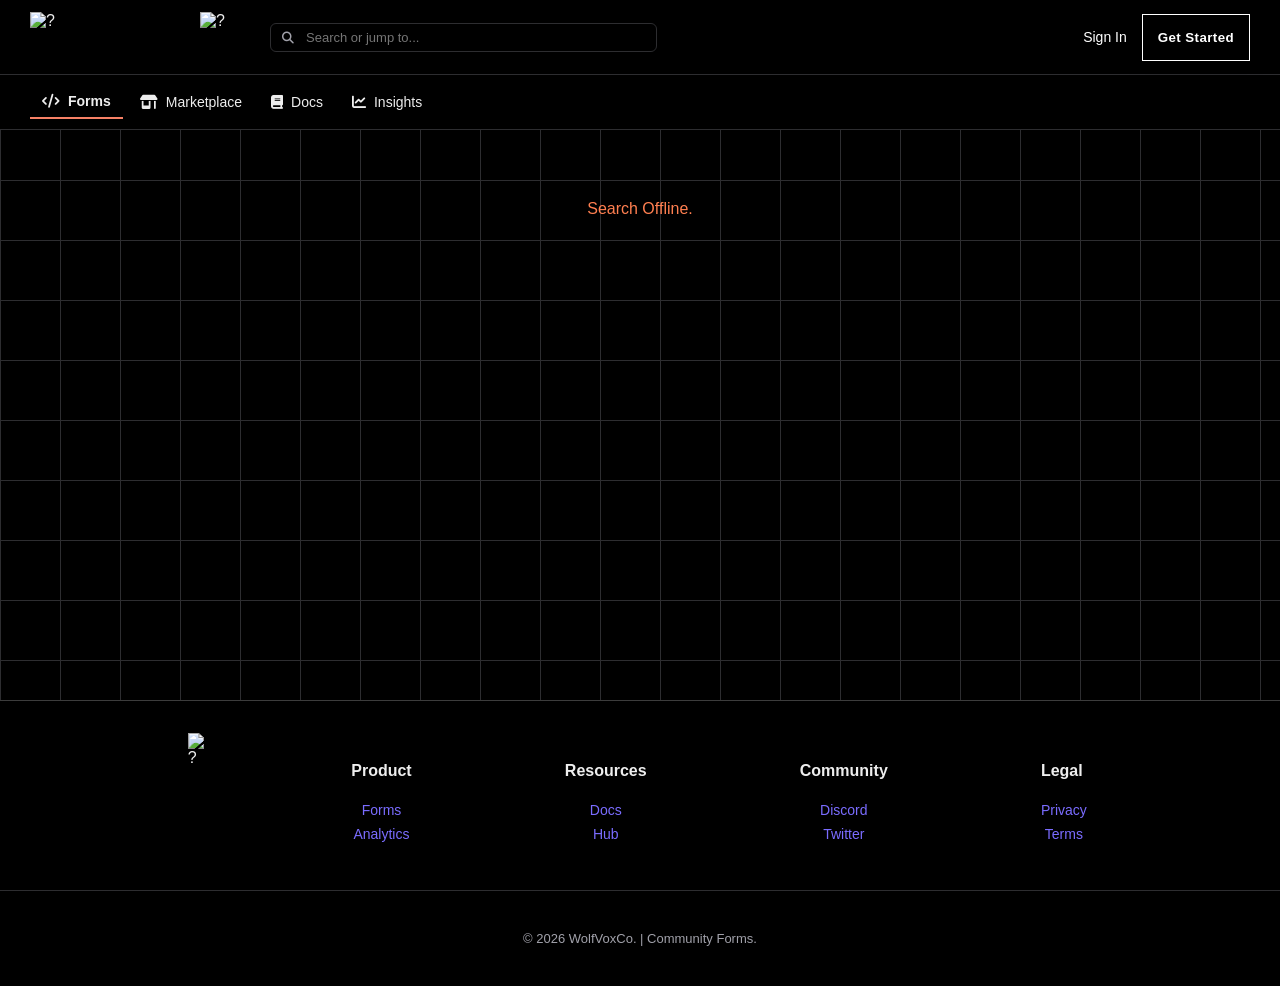
==== index.html @ 466ff3d4 "Update index.html" ====
<!DOCTYPE html>
<html lang="en">
<head>
    <meta charset="UTF-8">
    <meta name="viewport" content="width=device-width, initial-scale=1.0">
    <title>WolfVox™ | DevForms</title>
    <link rel="icon" type="image/x-icon" href="https://github.com/WolfVox/Logos/blob/main/DevForms.png?raw=true">
    <link rel="stylesheet" href="https://cdnjs.cloudflare.com/ajax/libs/font-awesome/6.5.0/css/all.min.css">
    <script src="https://accounts.google.com/gsi/client" async defer></script>
    
    <style>
        :root {
            --bg: #000000;
            --header: #000000;
            --card-bg: #0f0f10;
            --Notic-bg: rgb(0, 0, 0);
            --border: #2d2d30;
            --accent: #7a6cff;
            --text-main: #eeeeee;
            --text-dim: #a1a1aa;
            --render-green: #00d1b2;
            --error: #ff4d4d;
        }

        * { box-sizing: border-box; font-family: 'Inter', -apple-system, sans-serif; transition: all 0.15s ease; }
        
        body { 
            background-color: var(--bg); 
            background-image: linear-gradient(var(--border) 1px, transparent 1px), linear-gradient(90deg, var(--border) 1px, transparent 1px);
            background-size: 60px 60px;
            color: var(--text-main); 
            margin: 0; 
        }

        nav {
            display: flex; align-items: center; gap: 20px;
            padding: 12px 30px; background: var(--header); border-bottom: 1px solid var(--border);
            position: sticky; top: 0; z-index: 1000;
        }
        
        .search-container { flex: 1; max-width: 400px; position: relative; }
        .search-container input {
            width: 100%; background: #000; border: 1px solid var(--border);
            color: rgb(76, 76, 76); padding: 6px 12px 6px 35px; border-radius: 6px; font-size: 13px;
        }
        .search-container i { position: absolute; left: 12px; top: 9px; color: var(--text-dim); font-size: 12px; }

        .sub-nav {
            display: flex; gap: 5px; padding: 10px 30px; 
            background: var(--header); border-bottom: 1px solid var(--border);
            margin-bottom: 30px;
        }
        .sub-btn {
            background: transparent; border: none; color: var(--text-main);
            padding: 8px 12px; border-radius: 6px; cursor: pointer; font-size: 14px;
            display: flex; align-items: center; gap: 8px;
        }
        .sub-btn:hover { background: var(--border); }
        .sub-btn.active { border-bottom: 2px solid #f78166; border-radius: 0; font-weight: 600; }

        .container { max-width: 1100px; margin: 0 auto; padding: 0 20px; min-height: 60vh; }
        .form-row {
            display: flex; align-items: center; justify-content: space-between;
            padding: 16px; background: var(--card-bg); border: 1px solid var(--border);
            margin-bottom: -1px; cursor: pointer;
        }
        .form-row:first-child { border-radius: 6px 6px 0 0; }
        .form-row:last-child { border-radius: 0 0 6px 6px; margin-bottom: 50px; }
        .form-row:hover { background: #1c1c1f; border-color: var(--text-dim); z-index: 5; position: relative; }
        
        .modal { position: fixed; top: 0; left: 0; width: 100%; height: 100%; background: rgba(0,0,0,0.8); display: none; align-items: center; justify-content: center; z-index: 3000; }
        .modal-content { background: var(--card-bg); border: 1px solid var(--border); padding: 30px; border-radius: 12px; width: 100%; max-width: 400px; text-align: center; }
        .modal-content input { width: 100%; padding: 12px; margin: 10px 0; background: #000; border: 1px solid var(--border); color: white; border-radius: 6px; }
        
        .overlay {
            position: fixed; top: 0; right: -100%; width: 100%; max-width: 600px;
            height: 100%; background: var(--header); border-left: 1px solid var(--border);
            z-index: 2000; padding: 60px 40px; overflow-y: auto;
        }
        .overlay.active { right: 0; box-shadow: -20px 0 50px rgba(0,0,0,0.8); }
        .close-btn { position: absolute; top: 20px; right: 20px; cursor: pointer; font-size: 24px; color: var(--text-dim); }

        .sitemap-container {
            max-width: 100%; margin-top: 20px auto;
            background: var(--Notic-bg); border-top: rgba(255, 255, 255, 0.235) solid 0.5px;
            padding: 40px; display: flex;
            justify-content: space-evenly; align-items: center;
        }
        .sitemap-col a { display: block; color: var(--accent); text-decoration: none; margin-bottom: 8px; font-size: 14px; display: flex; align-items: center; justify-content: center; }
        
        footer { text-align: center; padding: 40px; color: var(--text-dim); font-size: 13px; background-color: #000000 ; border-top: 1px solid var(--border); }
        .img-preview { width: 100%; border-radius: 8px; margin: 20px 0; border: 1px solid var(--border); display: block; }
        .vote-disabled { opacity: 0.3; cursor: not-allowed !important; pointer-events: none; }

        .FeedBackBtn {
            position:relative; overflow:hidden; border-radius:0px; border:1px solid rgb(255, 255, 255);
            background:rgba(0, 0, 0, 0.02); color:white; font-weight:600; letter-spacing:0.4px;
            backdrop-filter:blur(6px); transition:all .25s cubic-bezier(.4,0,.2,1);
            box-shadow:0 4px 18px rgba(0,0,0,0.25);  flex:1;  padding: 15px;
            margin: 0px;

        }
        .SiteMapImage {
            display: flex;
            justify-content: center;
            align-items: center;
            height: 5px;
            width: 5px;
        }
        .FeedBackBtn::before {
            content:""; position:absolute; inset:0; background:#ffffff; transform:scaleX(0);
            transform-origin:right; transition:transform .35s cubic-bezier(.65,0,.35,1); z-index:-1;
        }
        .FeedBackBtn:hover::before { transform-origin:left; transform:scaleX(1); }
        .FeedBackBtn:hover { color:#000; border-color:#ffffff; }
    </style>
</head>
<body>

<nav>
    <img style=" margin:0 auto;" src="https://github.com/WolfVox/Logos/blob/main/wolfvoxtm.png?raw=true" alt="?" height="50px" width="150px" >
    <img style=" margin:0 auto;" src="https://github.com/WolfVox/Logos/blob/main/DevForms.png?raw=true" alt="?" height="50px" width="50px" >
    <div class="search-container">
        <i class="fa-solid fa-magnifying-glass"></i>
        <input type="text" id="searchInput" placeholder="Search or jump to..." onkeyup="if(event.key==='Enter') searchForms()">
    </div>
    <div style="flex-grow: 1;"></div>
    <div class="nav-links" id="navAuthArea" style="font-size: 14px; display: flex; gap: 15px; align-items: center;">
        <a href="javascript:void(0)" onclick="openAuth()" style="color:white; text-decoration:none;">Sign In</a>
        <button onclick="handlePublish()" class="FeedBackBtn">Get Started</button>
    </div>
</nav>

<div id="authModal" class="modal">
    <div class="modal-content">
        <h3>Sign In</h3>
        <div id="g_id_onload"
             data-client_id="116311894928-qararv9qqqhtjomb2nbljfbrgrho9uft.apps.googleusercontent.com"
             data-context="signin"
             data-ux_mode="popup"
             data-callback="handleGoogleLogin"
             data-auto_prompt="false">
        </div>
        <div class="g_id_signin" data-type="standard" data-shape="pill" data-theme="filled_black" data-text="continue_with" data-size="large" data-logo_alignment="left" style="display: flex; justify-content: center;"></div>
        
        <div style="margin:20px 0; font-size:12px; color:var(--text-dim);">OR EMAIL (Staff only)</div>
        <input type="email" placeholder="Email Address" disabled>
        <input type="password" placeholder="Password" disabled>
        <button onclick="closeAuth()" style="background:none; border:none; color:var(--text-dim); margin-top:10px; cursor:pointer;">Cancel</button>
    </div>
</div>

<div class="sub-nav">
    <button class="sub-btn active" onclick="location.href='index.html'"><i class="fa-solid fa-code"></i> Forms</button>
    <button class="sub-btn" onclick="location.href='Market'"><i class="fa-solid fa-shop"></i> Marketplace</button>
    <button class="sub-btn" onclick="location.href='Docs'"><i class="fa-solid fa-book"></i> Docs</button>
    <button class="sub-btn" onclick="location.href='Insights'"><i class="fa-solid fa-chart-line"></i> Insights</button>
</div>

<div class="container">
    <div id="results"></div>
</div>

<div id="detailOverlay" class="overlay">
    <div class="close-btn" onclick="closeDetail()">&times;</div>
    <div id="detailContent"></div>
</div>

<div class="sitemap-container">
    <div class="SiteMapImage"><img src="https://github.com/WolfVox/wolfvox.github.io/blob/main/WolfVoxLogo.png?raw=true" alt="?" height="125px" width="125px"></div>
    <div class="sitemap-col"><h4>Product</h4><a href="#">Forms</a><a href="#">Analytics</a></div>
    <div class="sitemap-col"><h4>Resources</h4><a href="#">Docs</a><a href="#">Hub</a></div>
    <div class="sitemap-col"><h4>Community</h4><a href="#">Discord</a><a href="#">Twitter</a></div>
    <div class="sitemap-col"><h4>Legal</h4><a href="#">Privacy</a><a href="#">Terms</a></div>
</div>

<footer>&copy; 2026 WolfVoxCo. | Community Forms.</footer>

<script>
const API = "https://backhand-forms.onrender.com/api/forms";
let currentData = [];
let user = JSON.parse(localStorage.getItem('wv_user')) || null;
const ADMIN_EMAIL = "wolfvoxco@gmail.com";

// --- Auth Utilities ---
function openAuth() { document.getElementById('authModal').style.display='flex'; }
function closeAuth() { document.getElementById('authModal').style.display='none'; }
function handleGoogleLogin(response) {
    const payload = JSON.parse(atob(response.credential.split('.')[1]));
    loginUser(payload.name, payload.email, payload.picture);
}
function loginUser(name, email, img) {
    localStorage.setItem('wv_user', JSON.stringify({name, email, img}));
    location.reload();
}
function handlePublish() {
    if(!user) { openAuth(); } else { window.location.href = 'Create.html'; }
}

function updateNav() {
    if(user) {
        document.getElementById('navAuthArea').innerHTML = `
            <div style="display:flex; align-items:center; gap:10px; background:var(--card-bg); padding:5px 10px; border-radius:20px; border:1px solid var(--border);">
                <span style="font-size:12px;">${user.name}</span>
                <img src="${user.img}" width="24" height="24" style="border-radius:50%; border:1px solid var(--accent); object-fit:cover;">
            </div>
                        <a href="#" onclick="localStorage.removeItem('wv_user'); location.reload();" style="color:var(--error); text-decoration:none; font-size:11px; margin-left:10px;">Logout</a>
            <button onclick="handlePublish()" class="FeedBackBtn" >Publish</button>
`;
    }
}

// --- Main Search Logic ---
async function searchForms() {
    const q = document.getElementById("searchInput").value.toLowerCase().trim();
    const results = document.getElementById("results");
    results.innerHTML = "<div style='padding:40px; text-align:center;'>Searching WolfVox Database...</div>";

    try {
        const res = await fetch(API);
        let data = await res.json();

        const filteredData = data.filter(item => {
            const title = item.title || item.Title || "";
            const content = item.content || item.Content || "";
            return title.toLowerCase().includes(q) || content.toLowerCase().includes(q);
        });

        filteredData.sort((a, b) => (b.likes || 0) - (a.likes || 0));
        results.innerHTML = "";

        if (filteredData.length === 0) {
            results.innerHTML = `<div style="padding:60px; text-align:center; color:var(--text-dim);"><p>No forms found matching "<b>${q}</b>"</p></div>`;
            return;
        }

        filteredData.forEach((item, index) => {
            const fTitle = item.title || item.Title || "Untitled";
            const fEmail = item.authoremail || item.authorEmail || "";
            const fName = item.authorname || item.authorName || "Anonymous Wolf";
            const fImg = item.authorimg || item.authorImg || `https://ui-avatars.com/api/?name=${fName}`;
            const fDate = item.date || item.Date || "Recently";
            const fLikes = item.likes || 0;
            const isVerified = fEmail === ADMIN_EMAIL;
            
            const emailUser = fEmail ? fEmail.split('@')[0].toLowerCase() : 'anonymous';
            const cleanTitle = fTitle.toLowerCase().replace(/[^a-z0-9]/g, ''); 
            const viewerURL = `https://wolfvox.github.io/Form/?id=${emailUser}-${cleanTitle}`;

            results.innerHTML += `
            <div class="form-row">
                <div style="width: 100%; display: flex; justify-content: space-between; align-items: center;">
                    <div>
                        <span style="color:var(--accent); font-weight:700; font-size: 16px;">${fTitle}</span>
                        <div style="display:flex; align-items:center; gap:8px; font-size:11px; color:var(--text-dim); margin-top:4px;">
                            <img src="${fImg}" width="18" height="18" style="border-radius:50%; border:1px solid var(--border); object-fit:cover;">
                            <span>by ${fName} ${isVerified ? '<i class="fa-solid fa-circle-check" style="color:var(--render-green); font-size:10px;"></i>' : ''}</span>
                        </div>
                    </div>
                    <div style="display:flex; gap:15px; color:var(--text-dim); font-size:13px;">
                        <span><i class="fa-solid fa-thumbs-up"></i> ${fLikes}</span>
                    </div>
                </div>

                <div style="width: 100%; display: flex; justify-content: space-between; align-items: center; border-top: 1px solid var(--border); padding-top: 12px; margin-top: 8px;">
                    <div style="font-size:10px; color:var(--text-dim); font-family:monospace;">
                        ID: ${emailUser} • ${fDate.includes('T') ? fDate.split('T')[0] : fDate}
                    </div>
                    
                    <div style="display:flex; gap:8px;">
                        <button onclick="openDetail(${index})" 
                            style="background: var(--card-bg); color: white; border: 1px solid var(--border); padding: 6px 12px; border-radius: 4px; cursor: pointer; font-size: 10px; font-weight: 700;">
                            READ
                        </button>
                        <button onclick="window.location.href='${viewerURL}'" 
                            style="background: var(--accent); color: white; border: none; padding: 6px 12px; border-radius: 4px; cursor: pointer; font-size: 10px; font-weight: 700;">
                            FULL VIEW
                        </button>
                    </div>
                </div>
            </div>`;
        });
        currentData = filteredData;
    } catch (e) {
        results.innerHTML = "<div style='color:coral; text-align:center; padding:40px;'>Search Offline.</div>";
    }
}

// --- The Unified Detail View ---
function openDetail(index) {
    const item = currentData[index];
    const fTitle = item.title || item.Title || "Untitled";
    const fContent = item.content || item.Content || "";
    const fEmail = item.authoremail || item.authorEmail || "";
    const fName = item.authorname || item.authorName || "Anonymous Wolf";
    const fImg = item.authorimg || item.authorImg || `https://ui-avatars.com/api/?name=${fName}`;
    const fVideo = item.video || item.Video || "";
    const fImage = item.image || item.Image || "";
    const fDate = item.date || item.Date || "";
    const fLikes = item.likes || 0;

    const liked = user && (item.likedby || item.likedBy || []).includes(user.email);
    const disliked = user && (item.dislikedby || item.dislikedBy || []).includes(user.email);
    const reported = user && (item.reportedby || item.reportedBy || []).includes(user.email);
    const isVerified = fEmail === ADMIN_EMAIL;

    let mediaHTML = "";
    if (fVideo && fVideo !== "null") {
        const vidId = fVideo.includes("v=") ? fVideo.split("v=")[1].split("&")[0] : fVideo.split("/").pop();
        mediaHTML = `<div style="margin-top:15px; aspect-ratio:16/9; overflow:hidden; border-radius:8px; border:1px solid var(--border);"><iframe width="100%" height="100%" src="https://www.youtube.com/embed/${vidId}" frameborder="0" allowfullscreen></iframe></div>`;
    }

    document.getElementById("detailContent").innerHTML = `
        <div style="display:flex; align-items:center; gap:12px; margin-bottom:15px;">
            <img src="${fImg}" width="40" height="40" style="border-radius:50%; border:2px solid var(--accent); object-fit:cover; background:#000;">
            <div style="font-size:14px; font-weight:700; color:white;">
                ${fName} ${isVerified ? '<i class="fa-solid fa-circle-check" style="color:var(--render-green); margin-left:5px;"></i>' : ''}
            </div>
        </div>

        <div style="display: flex; flex-direction: column; gap: 5px; margin-bottom: 20px;">
            <h2 style="margin:0; font-size:24px; color:var(--accent); line-height:1.2;">${fTitle}</h2>
            <div style="font-size:12px; color:var(--text-dim); font-family:monospace; padding-bottom:10px; border-bottom:1px solid var(--border);">
                @${fEmail.split('@')[0]} • Published ${fDate ? fDate.split('T')[0] : 'Recently'}
            </div>
        </div>

        <div style="background:rgba(255,255,255,0.03); border:1px solid var(--border); padding:20px; border-radius:12px;">
            <div style="line-height:1.7; white-space:pre-wrap; word-break:break-word; color:#eee;">${fContent}</div>
            ${fImage && fImage !== "null" ? `<img src="${fImage}" style="width:100%; border-radius:8px; margin-top:15px; border:1px solid var(--border);">` : ""}
            ${mediaHTML}
        </div>

        <div style="margin-top:25px; display:flex; gap:12px;">
            <button class="sub-btn ${liked ? 'vote-disabled' : ''}" 
                    style="flex:1; background:var(--card-bg); border:1px solid var(--border); padding:12px;" 
                    onclick="sendVote('${fTitle}', '${fEmail}', 'like')">
                <i class="fa-solid fa-thumbs-up"></i> ${liked ? 'Liked' : 'Like'} (${fLikes})
            </button>
            <button class="sub-btn ${disliked ? 'vote-disabled' : ''}" 
                    style="flex:1; background:var(--card-bg); border:1px solid var(--border); padding:12px;" 
                    onclick="sendVote('${fTitle}', '${fEmail}', 'dislike')">
                <i class="fa-solid fa-thumbs-down"></i> ${disliked ? 'Disliked' : 'Dislike'}
            </button>
            <button class="sub-btn ${reported ? 'vote-disabled' : ''}" 
                    style="background:var(--card-bg); border:1px solid var(--border); padding:12px; color:var(--error); width:60px;" 
                    onclick="sendVote('${fTitle}', '${fEmail}', 'report')">
                <i class="fa-solid fa-flag"></i>
            </button>
        </div>
    `;
    document.getElementById("detailOverlay").classList.add("active");
}

function closeDetail() { document.getElementById("detailOverlay").classList.remove("active"); }

async function sendVote(title, authorEmail, type) {
    if (!user) { alert("Please sign in to vote."); openAuth(); return; }
    try {
        const res = await fetch(API + "/interact", {
            method: "POST",
            headers: { "Content-Type": "application/json" },
            body: JSON.stringify({ title, authorEmail, voterEmail: user.email, type })
        });
        if (res.ok) {
            await searchForms();
            const idx = currentData.findIndex(f => (f.title || f.Title) === title && (f.authoremail || f.authorEmail) === authorEmail);
            if (idx !== -1) openDetail(idx);
        }
    } catch (err) { alert("Vote failed."); }
}

updateNav();
searchForms();
</script>
</body>
</html>
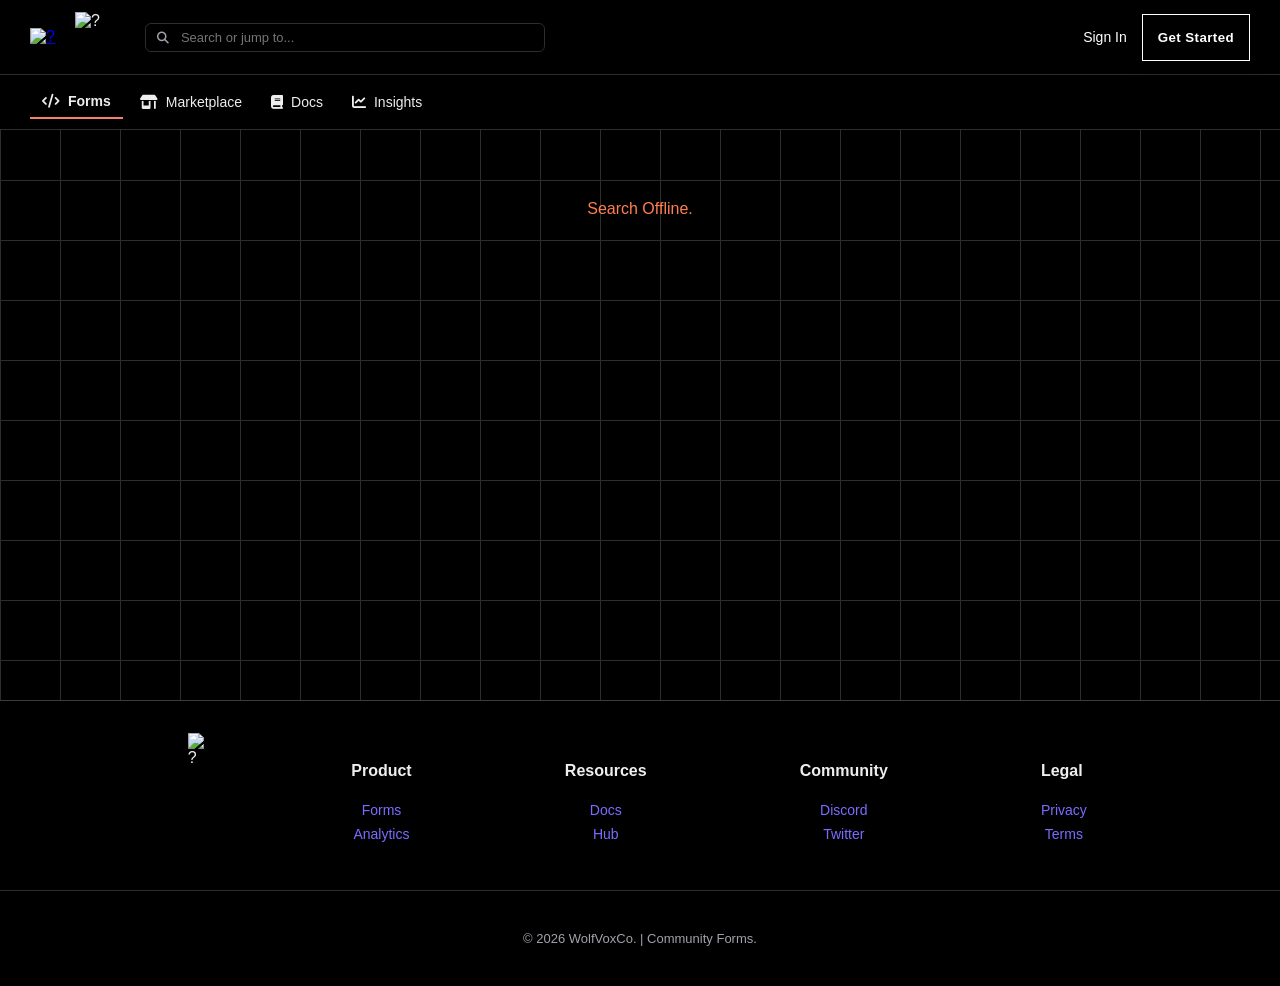
==== commit 5636ff33: "Update index.html" ====
--- a/index.html
+++ b/index.html
@@ -118,7 +118,7 @@
 <body>
 
 <nav>
-    <img style=" margin:0 auto;" src="https://github.com/WolfVox/Logos/blob/main/wolfvoxtm.png?raw=true" alt="?" height="50px" width="150px" >
+    <a href="https://wolfvox.github.io"><img style=" margin:0 auto;" src="https://github.com/WolfVox/Logos/blob/main/wolfvoxtm.png?raw=true" alt="?" height="50px" width="150px" ></a>
     <img style=" margin:0 auto;" src="https://github.com/WolfVox/Logos/blob/main/DevForms.png?raw=true" alt="?" height="50px" width="50px" >
     <div class="search-container">
         <i class="fa-solid fa-magnifying-glass"></i>
@@ -126,8 +126,8 @@
     </div>
     <div style="flex-grow: 1;"></div>
     <div class="nav-links" id="navAuthArea" style="font-size: 14px; display: flex; gap: 15px; align-items: center;">
-        <a href="javascript:void(0)" onclick="openAuth()" style="color:white; text-decoration:none;">Sign In</a>
-        <button onclick="handlePublish()" class="FeedBackBtn">Get Started</button>
+        <a href="javascript:void(0)" onclick="window.location.href='https://login.wolfvox.me'" style="color:white; text-decoration:none;">Sign In</a>
+        <button  class="FeedBackBtn" onclick="window.location.href='https://login.wolfvox.me'">Get Started</button>
     </div>
 </nav>
 
@@ -178,35 +178,84 @@
 
 <script>
 const API = "https://backhand-forms.onrender.com/api/forms";
+const ADMIN_EMAIL = "wolfvoxco@gmail.com";
 let currentData = [];
-let user = JSON.parse(localStorage.getItem('wv_user')) || null;
-const ADMIN_EMAIL = "wolfvoxco@gmail.com";
+
+/** * COOKIE HELPERS 
+ */
+function getCookie(name) {
+    const value = `; ${document.cookie}`;
+    const parts = value.split(`; ${name}=`);
+    if (parts.length === 2) return decodeURIComponent(parts.pop().split(';').shift());
+    return null;
+}
+
+function setCookie(name, value, days = 7) {
+    const date = new Date();
+    date.setTime(date.getTime() + (days * 24 * 60 * 60 * 1000));
+    const expires = "; expires=" + date.toUTCString();
+    document.cookie = name + "=" + encodeURIComponent(value) + expires + "; path=/; SameSite=Lax";
+}
+
+// Retrieve user from Cookie instead of LocalStorage
+let user = null;
+const cookieData = getCookie('wv_user');
+if (cookieData) {
+    try {
+        user = JSON.parse(cookieData);
+    } catch (e) {
+        console.error("Cookie parse error", e);
+    }
+}
 
 // --- Auth Utilities ---
 function openAuth() { document.getElementById('authModal').style.display='flex'; }
 function closeAuth() { document.getElementById('authModal').style.display='none'; }
+
 function handleGoogleLogin(response) {
     const payload = JSON.parse(atob(response.credential.split('.')[1]));
     loginUser(payload.name, payload.email, payload.picture);
 }
+
 function loginUser(name, email, img) {
-    localStorage.setItem('wv_user', JSON.stringify({name, email, img}));
+    // Save to Cookie
+    const userData = JSON.stringify({name, email, img});
+    setCookie('wv_user', userData, 7);
     location.reload();
 }
+
+function logout() {
+    // 1. Define the cookie name
+    const name = 'wv_user';
+    
+    // 2. Clear for the root domain (covers all subdomains)
+    document.cookie = name + '=; Max-Age=-99999999; path=/; domain=.wolfvox.me; SameSite=Lax';
+    
+    // 3. Clear for the current specific subdomain (just in case)
+    document.cookie = name + '=; Max-Age=-99999999; path=/;';
+    
+    // 4. Clear localStorage as a fallback
+    localStorage.removeItem(name);
+    
+    // 5. Redirect to login
+    window.location.href = 'https://login.wolfvox.me';
+}
+
 function handlePublish() {
     if(!user) { openAuth(); } else { window.location.href = 'Create.html'; }
 }
 
 function updateNav() {
-    if(user) {
-        document.getElementById('navAuthArea').innerHTML = `
+    const authArea = document.getElementById('navAuthArea');
+    if(user && authArea) {
+        authArea.innerHTML = `
             <div style="display:flex; align-items:center; gap:10px; background:var(--card-bg); padding:5px 10px; border-radius:20px; border:1px solid var(--border);">
                 <span style="font-size:12px;">${user.name}</span>
                 <img src="${user.img}" width="24" height="24" style="border-radius:50%; border:1px solid var(--accent); object-fit:cover;">
             </div>
-                        <a href="#" onclick="localStorage.removeItem('wv_user'); location.reload();" style="color:var(--error); text-decoration:none; font-size:11px; margin-left:10px;">Logout</a>
+            <a href="javascript:void(0)" onclick="logout()" style="color:var(--error); text-decoration:none; font-size:11px; margin-left:10px;">Logout</a>
             <button onclick="handlePublish()" class="FeedBackBtn" >Publish</button>
-`;
+        `;
     }
 }
 
@@ -230,7 +279,15 @@
         results.innerHTML = "";
 
         if (filteredData.length === 0) {
-            results.innerHTML = `<div style="padding:60px; text-align:center; color:var(--text-dim);"><p>No forms found matching "<b>${q}</b>"</p></div>`;
+            results.innerHTML = `
+                <div style="padding:60px; text-align:center; color:var(--text-dim);">
+                    <i class="fa-solid fa-magnifying-glass" style="font-size:30px; margin-bottom:15px; opacity:0.3;"></i>
+                    <p>No forms found matching "<b>${q}</b>"</p>
+                    <button onclick="document.getElementById('searchInput').value=''; searchForms();" 
+                        style="background:none; border:1px solid var(--border); color:var(--accent); padding:8px 15px; border-radius:6px; cursor:pointer;">
+                        Clear Search
+                    </button>
+                </div>`;
             return;
         }
 
@@ -370,9 +427,9 @@
     } catch (err) { alert("Vote failed."); }
 }
 
+// Initialize
 updateNav();
 searchForms();
 </script>
 </body>
 </html>
-
